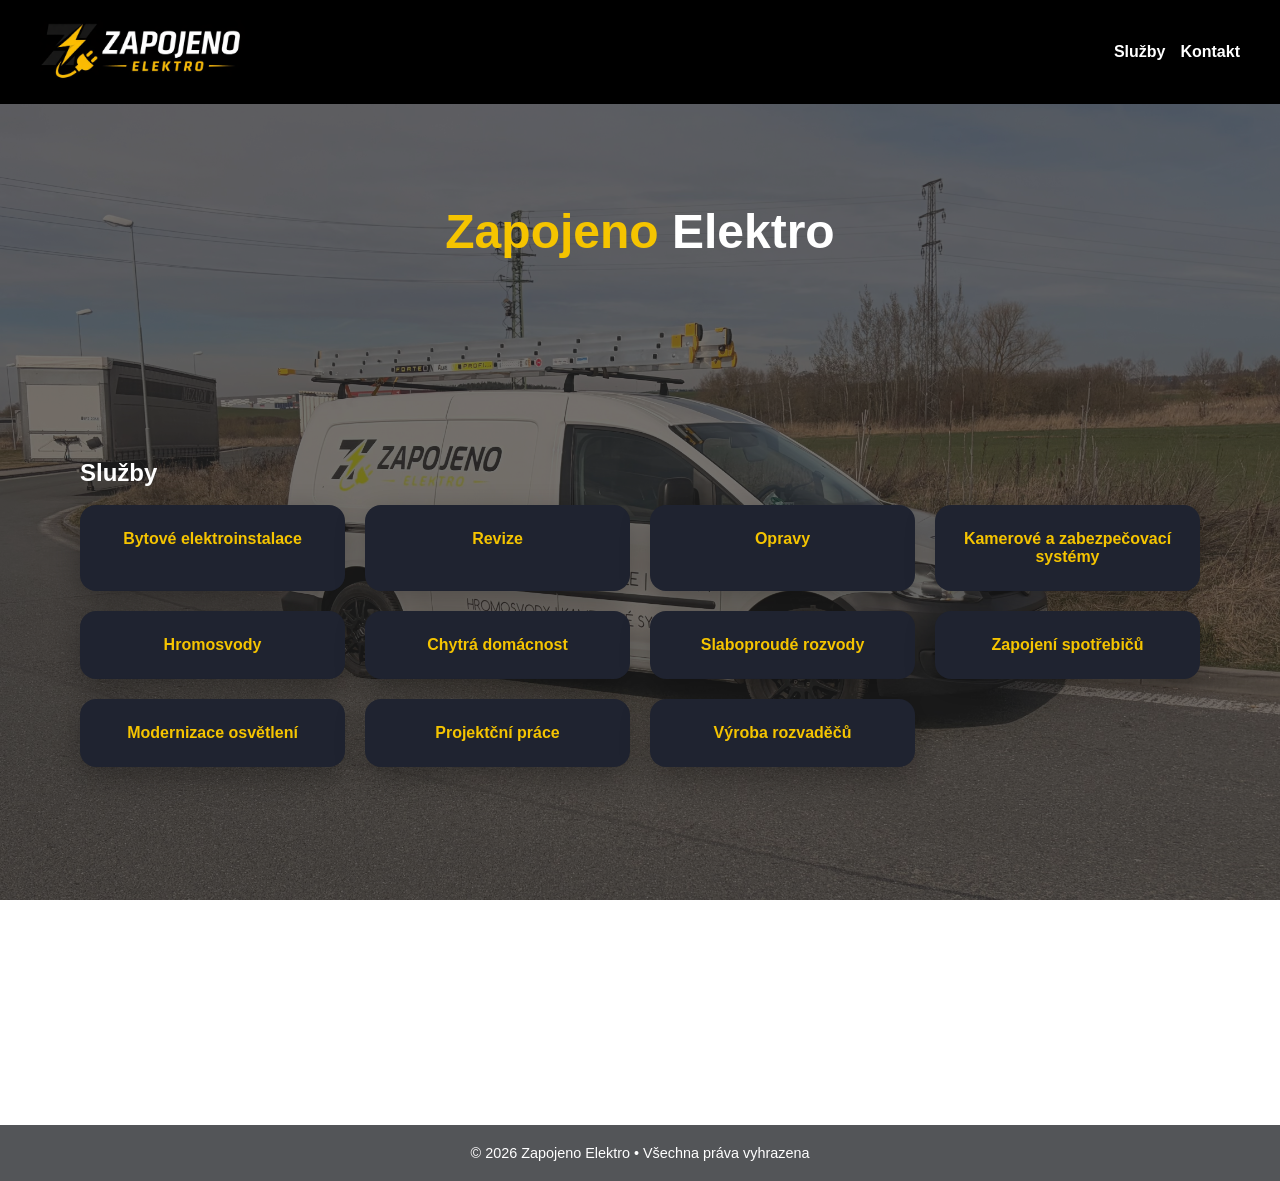
==== index.html @ 8c17968d "Add files via upload" ====
<!DOCTYPE html>
<html lang="cs">
<head>
  <meta charset="UTF-8" />
  <meta name="description" content="Elektroinstalace, opravy a revize v Plzni a okolí. Zapojeno Elektro – spolehlivý elektrikář.">
  <title>Zapojeno Elektro</title>
  <style>
* {
  box-sizing: border-box;
  margin: 0;
  padding: 0;
  font-family: "Segoe UI", Tahoma, Geneva, Verdana, sans-serif;
}

body {
  background-image: url('./fotky/auto1.jpeg');
  background-size: cover;
  background-position: center;
  background-repeat: no-repeat;
  background-attachment: fixed;
  color: #ffffff;
}

body::before {
  content: "";
  position: fixed;
  inset: 0;
  background: rgba(40, 40, 40, 0.65);
  z-index: -1;
}

/* ===== HEADER ===== */
header {
  display: flex;
  align-items: center;
  justify-content: space-between;
  padding: 20px 40px;
  background: rgba(0, 0, 0, 1);
  flex-wrap: wrap;
  gap: 10px;
}

header img {
  height: 60px;
  max-width: 100%;
}

nav {
  display: flex;
  flex-wrap: wrap;
  gap: 15px;
}

nav a {
  color: #ffffff;
  text-decoration: none;
  font-weight: 600;
}

nav a:hover {
  color: #f5c400;
}

/* ===== HERO ===== */
.hero {
  padding: 100px 40px;
  text-align: center;
}

.hero h1 {
  font-size: 3rem;
  margin-bottom: 20px;
}

.hero span {
  color: #f5c400;
}

.hero p {
  font-size: 1.2rem;
  opacity: 0.9;
  margin-bottom: 40px;
}

/* ===== SECTIONS ===== */
section {
  padding: 80px 40px;
  max-width: 1200px;
  margin: auto;
}

/* ===== SERVICES GRID ===== */
.services {
  display: grid;
  grid-template-columns: repeat(auto-fit, minmax(220px, 1fr));
  gap: 20px;
}

/* ===== CARDS ===== */
.card {
  background: #1f2330;
  padding: 25px;
  border-radius: 16px;
  box-shadow: 0 10px 30px rgba(0,0,0,0.3);
  cursor: pointer;
  transition: transform 0.2s ease;
  text-align: center;
}

.card:hover {
  transform: translateY(-5px);
}

.card h3 {
  color: #f5c400;
  font-size: 1rem;
}

/* ===== CONTACT ===== */
.contact {
  text-align: center;
}

/* ===== FOOTER ===== */
footer {
  padding: 20px;
  text-align: center;
  background: #0b0d12;
  font-size: 0.9rem;
  opacity: 0.7;
}

/* =========================
   📱 RESPONSIVE BREAKPOINTY
   ========================= */

/* TABLET */
@media (max-width: 900px) {
  .hero h1 {
    font-size: 2.2rem;
  }

  section {
    padding: 60px 20px;
  }

  header {
    padding: 15px 20px;
  }
}

/* MOBIL */
@media (max-width: 600px) {
  .hero {
    padding: 80px 20px;
  }

  .hero h1 {
    font-size: 1.8rem;
  }

  .hero p {
    font-size: 1rem;
  }

  nav {
    justify-content: center;
    width: 100%;
  }

  header {
    flex-direction: column;
    align-items: center;
    text-align: center;
  }

  .services {
    grid-template-columns: 1fr;
  }

  .card {
    padding: 20px;
  }
}
</style>
</head>
<body>

<header>
  <a href="index.html">
    <img src="logo.png" alt="Zapojeno Elektro logo" style="cursor: pointer;">
</a>
  <nav>
    <a href="#sluzby">Služby</a>
    <a href="#kontakt">Kontakt</a>
  </nav>
</header>

<div class="hero">
  <h1><span>Zapojeno</span> Elektro</h1>
</div>

<section id="sluzby">
  <h2>Služby</h2>
  <br>
  <div class="services">
    <div class="card" onclick="window.open('byt_el.html', '_blank')">
      <h3>Bytové elektroinstalace</h3>
    </div>
    <div class="card" onclick="window.open('revize.html', '_blank')">
      <h3>Revize</h3>
    </div>
    <div class="card" onclick="window.open('opravy.html', '_blank')">
      <h3>Opravy</h3>
    </div>
    <div class="card" onclick="window.open('cam_sys.html', '_blank')">
      <h3>Kamerové a zabezpečovací systémy</h3>
    </div>
    <div class="card" onclick="window.open('hromosvody.html', '_blank')">
      <h3>Hromosvody</h3>
    </div>
    <div class="card" onclick="window.open('smarthome.html', '_blank')">
      <h3>Chytrá domácnost</h3>
    </div>
    <div class="card" onclick="window.open('slabo_proud.html', '_blank')">
      <h3>Slaboproudé rozvody</h3>
    </div>
    <div class="card" onclick="window.open('zap_spot.html', '_blank')">
      <h3>Zapojení spotřebičů</h3>
    </div>
    <div class="card" onclick="window.open('modern_osvetleni.html', '_blank')">
      <h3>Modernizace osvětlení</h3>
    </div>
    <div class="card" onclick="window.open('projekt_prace.html', '_blank')">
      <h3>Projektční práce</h3>
    </div>
    <div class="card" onclick="window.open('vyroba_rozv.html', '_blank')">
      <h3>Výroba rozvaděčů</h3>
    </div>
  </div>
</section>

<section id="kontakt" class="contact">
  <h2>Kontakt</h2>
  <br>
  <p><strong>Telefon:</strong> +420 605 868 540</p>
  <p><strong>Email:</strong> zapojeno.elektro@gmail.com</p>
  <p><strong>kraj:</strong> plzeňský kraj</p>
  <p><strong>IČ:</strong> 23343800</p>
</section>

<footer>
  © 2026 Zapojeno Elektro • Všechna práva vyhrazena
</footer>

</body>
</html>
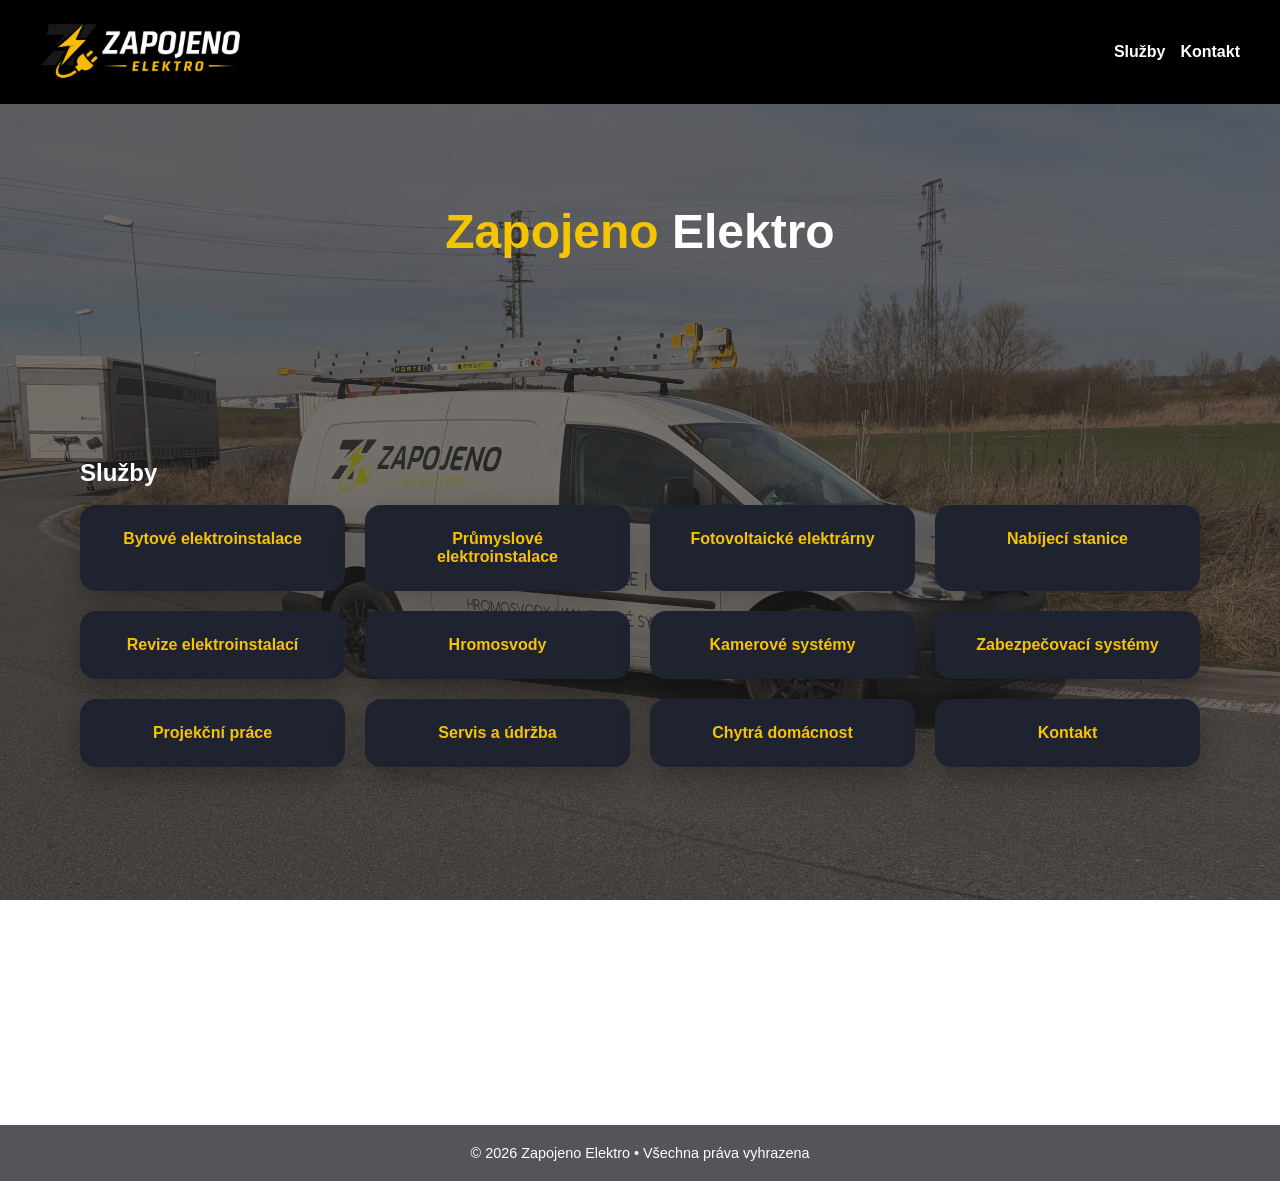
==== commit 0d78b5b3: "upravy webu + icon" ====
--- a/index.html
+++ b/index.html
@@ -2,8 +2,12 @@
 <html lang="cs">
 <head>
   <meta charset="UTF-8" />
-  <meta name="description" content="Elektroinstalace, opravy a revize v Plzni a okolí. Zapojeno Elektro – spolehlivý elektrikář.">
-  <title>Zapojeno Elektro</title>
+  <meta name="description" content="elektrikář Plzeň, elektroinstalace Plzeň, elektrikář Plzeňský kraj, elektrikář Zbůch, elektro práce Plzeň, opravy elektroinstalace, revize elektro zařízení, bytové elektroinstalace, zapojení spotřebičů, modernizace osvětlení, výroba rozvaděčů, projektování elektroinstalace, hromosvody montáž, slaboproudé rozvody, chytrá domácnost instalace, kamerové systémy instalace, zabezpečovací systémy, elektrikář Plzeň a okolí, elektro služby Plzeňsko, spolehlivý elektrikář Plzeň, levný elektrikář Plzeň, rychlé opravy elektro Plzeň, instalace chytré domácnosti Plzeň, revize elektroinstalace cena, montáž kamerového systému Plzeň">
+  <meta name="viewport" content="width=device-width, initial-scale=1.0" />
+  <title>Elektrikář Plzeň | Elektroinstalace, revize a opravy | Zapojeno Elektro</title>
+
+  <link rel="icon" type="image/png" href="icon.png">
+
   <style>
 * {
   box-sizing: border-box;
@@ -12,13 +16,22 @@
   font-family: "Segoe UI", Tahoma, Geneva, Verdana, sans-serif;
 }
 
+/* ===== BODY + FOOTER FIX ===== */
 body {
+  display: flex;
+  flex-direction: column;
+  min-height: 100vh;
+
   background-image: url('./fotky/auto1.jpeg');
   background-size: cover;
   background-position: center;
   background-repeat: no-repeat;
   background-attachment: fixed;
   color: #ffffff;
+}
+
+.page {
+  flex: 1;
 }
 
 body::before {
@@ -76,12 +89,6 @@
   color: #f5c400;
 }
 
-.hero p {
-  font-size: 1.2rem;
-  opacity: 0.9;
-  margin-bottom: 40px;
-}
-
 /* ===== SECTIONS ===== */
 section {
   padding: 80px 40px;
@@ -131,7 +138,7 @@
 }
 
 /* =========================
-   📱 RESPONSIVE BREAKPOINTY
+   📱 RESPONSIVE
    ========================= */
 
 /* TABLET */
@@ -159,10 +166,6 @@
     font-size: 1.8rem;
   }
 
-  .hero p {
-    font-size: 1rem;
-  }
-
   nav {
     justify-content: center;
     width: 100%;
@@ -174,22 +177,31 @@
     text-align: center;
   }
 
+  /* 🔥 2 KARTY NA ŘÁDEK */
   .services {
-    grid-template-columns: 1fr;
+    grid-template-columns: repeat(2, 1fr);
+    gap: 15px;
   }
 
   .card {
-    padding: 20px;
-  }
-}
-</style>
+    padding: 15px;
+  }
+
+  .card h3 {
+    font-size: 0.85rem;
+  }
+}
+  </style>
 </head>
+
 <body>
+
+<div class="page">
 
 <header>
   <a href="index.html">
-    <img src="logo.png" alt="Zapojeno Elektro logo" style="cursor: pointer;">
-</a>
+    <img src="logo.png" alt="Zapojeno Elektro logo">
+  </a>
   <nav>
     <a href="#sluzby">Služby</a>
     <a href="#kontakt">Kontakt</a>
@@ -204,39 +216,53 @@
   <h2>Služby</h2>
   <br>
   <div class="services">
-    <div class="card" onclick="window.open('byt_el.html', '_blank')">
-      <h3>Bytové elektroinstalace</h3>
-    </div>
-    <div class="card" onclick="window.open('revize.html', '_blank')">
-      <h3>Revize</h3>
-    </div>
-    <div class="card" onclick="window.open('opravy.html', '_blank')">
-      <h3>Opravy</h3>
-    </div>
-    <div class="card" onclick="window.open('cam_sys.html', '_blank')">
-      <h3>Kamerové a zabezpečovací systémy</h3>
-    </div>
-    <div class="card" onclick="window.open('hromosvody.html', '_blank')">
-      <h3>Hromosvody</h3>
-    </div>
-    <div class="card" onclick="window.open('smarthome.html', '_blank')">
-      <h3>Chytrá domácnost</h3>
-    </div>
-    <div class="card" onclick="window.open('slabo_proud.html', '_blank')">
-      <h3>Slaboproudé rozvody</h3>
-    </div>
-    <div class="card" onclick="window.open('zap_spot.html', '_blank')">
-      <h3>Zapojení spotřebičů</h3>
-    </div>
-    <div class="card" onclick="window.open('modern_osvetleni.html', '_blank')">
-      <h3>Modernizace osvětlení</h3>
-    </div>
-    <div class="card" onclick="window.open('projekt_prace.html', '_blank')">
-      <h3>Projektční práce</h3>
-    </div>
-    <div class="card" onclick="window.open('vyroba_rozv.html', '_blank')">
-      <h3>Výroba rozvaděčů</h3>
-    </div>
+    <div class="card" onclick="window.location.href='byt_el.html'">
+  <h3>Bytové elektroinstalace</h3>
+</div>
+
+<div class="card" onclick="window.location.href='prumysl.html'">
+  <h3>Průmyslové elektroinstalace</h3>
+</div>
+
+<div class="card" onclick="window.location.href='fotovoltaika.html'">
+  <h3>Fotovoltaické elektrárny</h3>
+</div>
+
+<div class="card" onclick="window.location.href='nabijecky.html'">
+  <h3>Nabíjecí stanice</h3>
+</div>
+
+<div class="card" onclick="window.location.href='revize.html'">
+  <h3>Revize elektroinstalací</h3>
+</div>
+
+<div class="card" onclick="window.location.href='hromosvody.html'">
+  <h3>Hromosvody</h3>
+</div>
+
+<div class="card" onclick="window.location.href='kamerove_systemy.html'">
+  <h3>Kamerové systémy</h3>
+</div>
+
+<div class="card" onclick="window.location.href='zabezpeceni.html'">
+  <h3>Zabezpečovací systémy</h3>
+</div>
+
+<div class="card" onclick="window.location.href='projekce.html'">
+  <h3>Projekční práce</h3>
+</div>
+
+<div class="card" onclick="window.location.href='servis.html'">
+  <h3>Servis a údržba</h3>
+</div>
+
+<div class="card" onclick="window.location.href='chytra_domacnost.html'">
+  <h3>Chytrá domácnost</h3>
+</div>
+
+<div class="card" onclick="window.location.href='kontakt.html'">
+  <h3>Kontakt</h3>
+</div>
   </div>
 </section>
 
@@ -245,9 +271,11 @@
   <br>
   <p><strong>Telefon:</strong> +420 605 868 540</p>
   <p><strong>Email:</strong> zapojeno.elektro@gmail.com</p>
-  <p><strong>kraj:</strong> plzeňský kraj</p>
+  <p><strong>Kraj:</strong> Plzeňský kraj</p>
   <p><strong>IČ:</strong> 23343800</p>
 </section>
+
+</div>
 
 <footer>
   © 2026 Zapojeno Elektro • Všechna práva vyhrazena
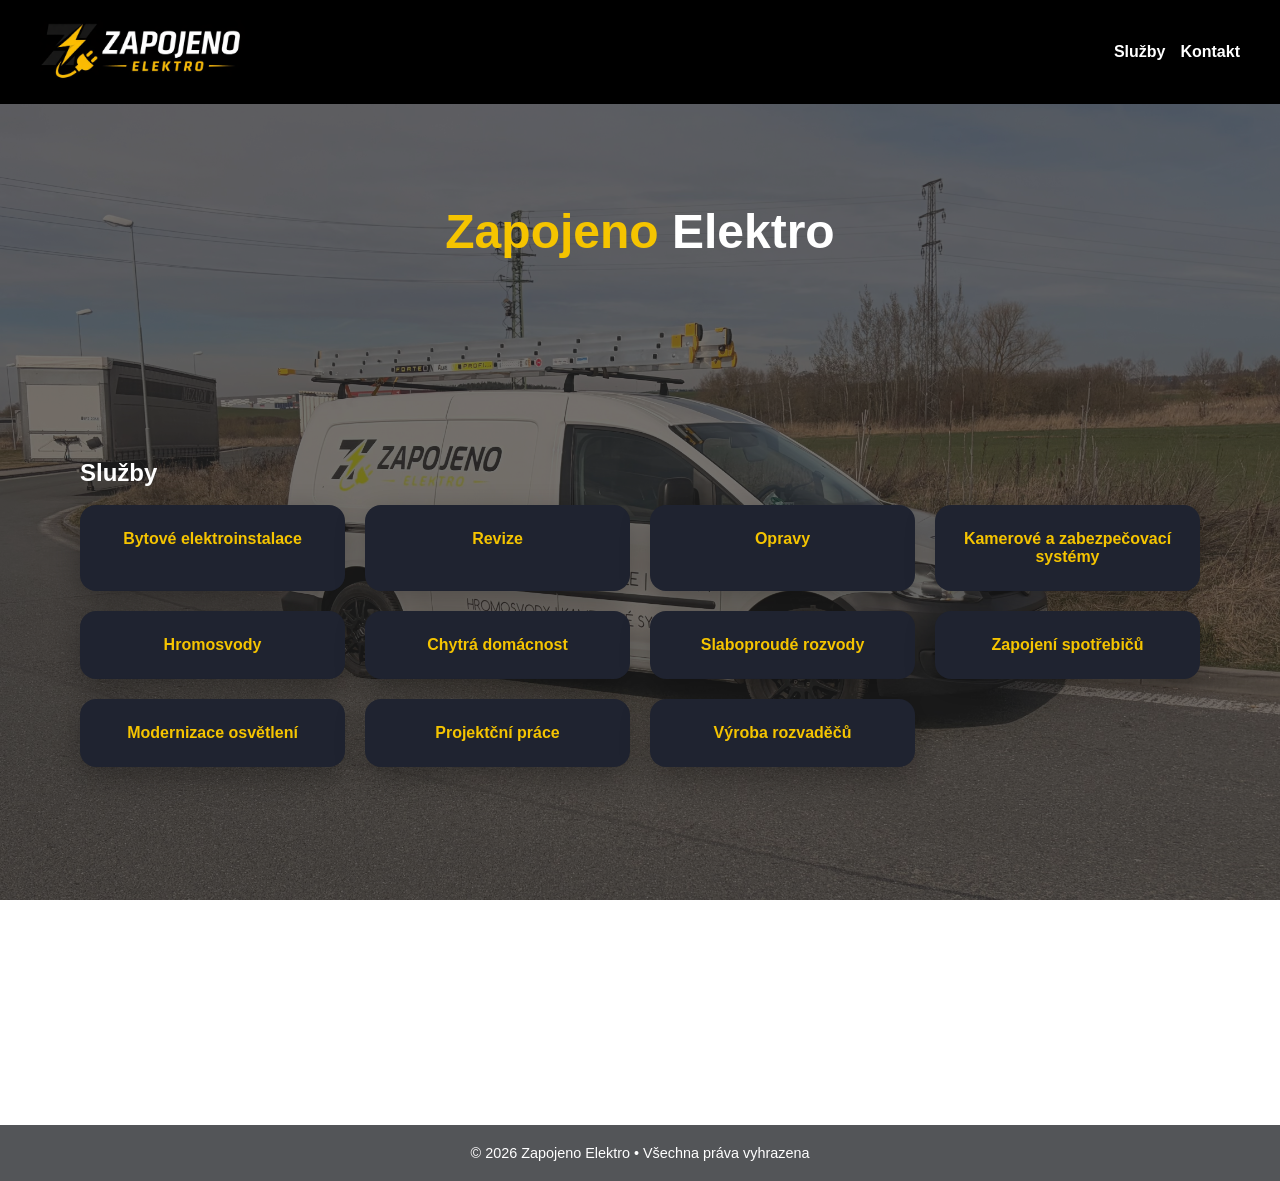
==== commit ea6e0e8e: "uprava karet" ====
--- a/index.html
+++ b/index.html
@@ -220,48 +220,44 @@
   <h3>Bytové elektroinstalace</h3>
 </div>
 
-<div class="card" onclick="window.location.href='prumysl.html'">
-  <h3>Průmyslové elektroinstalace</h3>
-</div>
-
-<div class="card" onclick="window.location.href='fotovoltaika.html'">
-  <h3>Fotovoltaické elektrárny</h3>
-</div>
-
-<div class="card" onclick="window.location.href='nabijecky.html'">
-  <h3>Nabíjecí stanice</h3>
-</div>
-
 <div class="card" onclick="window.location.href='revize.html'">
-  <h3>Revize elektroinstalací</h3>
+  <h3>Revize</h3>
+</div>
+
+<div class="card" onclick="window.location.href='opravy.html'">
+  <h3>Opravy</h3>
+</div>
+
+<div class="card" onclick="window.location.href='cam_sys.html'">
+  <h3>Kamerové a zabezpečovací systémy</h3>
 </div>
 
 <div class="card" onclick="window.location.href='hromosvody.html'">
   <h3>Hromosvody</h3>
 </div>
 
-<div class="card" onclick="window.location.href='kamerove_systemy.html'">
-  <h3>Kamerové systémy</h3>
-</div>
-
-<div class="card" onclick="window.location.href='zabezpeceni.html'">
-  <h3>Zabezpečovací systémy</h3>
-</div>
-
-<div class="card" onclick="window.location.href='projekce.html'">
-  <h3>Projekční práce</h3>
-</div>
-
-<div class="card" onclick="window.location.href='servis.html'">
-  <h3>Servis a údržba</h3>
-</div>
-
-<div class="card" onclick="window.location.href='chytra_domacnost.html'">
+<div class="card" onclick="window.location.href='smarthome.html'">
   <h3>Chytrá domácnost</h3>
 </div>
 
-<div class="card" onclick="window.location.href='kontakt.html'">
-  <h3>Kontakt</h3>
+<div class="card" onclick="window.location.href='slabo_proud.html'">
+  <h3>Slaboproudé rozvody</h3>
+</div>
+
+<div class="card" onclick="window.location.href='zap_spot.html'">
+  <h3>Zapojení spotřebičů</h3>
+</div>
+
+<div class="card" onclick="window.location.href='modern_osvetleni.html'">
+  <h3>Modernizace osvětlení</h3>
+</div>
+
+<div class="card" onclick="window.location.href='projekt_prace.html'">
+  <h3>Projektční práce</h3>
+</div>
+
+<div class="card" onclick="window.location.href='vyroba_rozv.html'">
+  <h3>Výroba rozvaděčů</h3>
 </div>
   </div>
 </section>
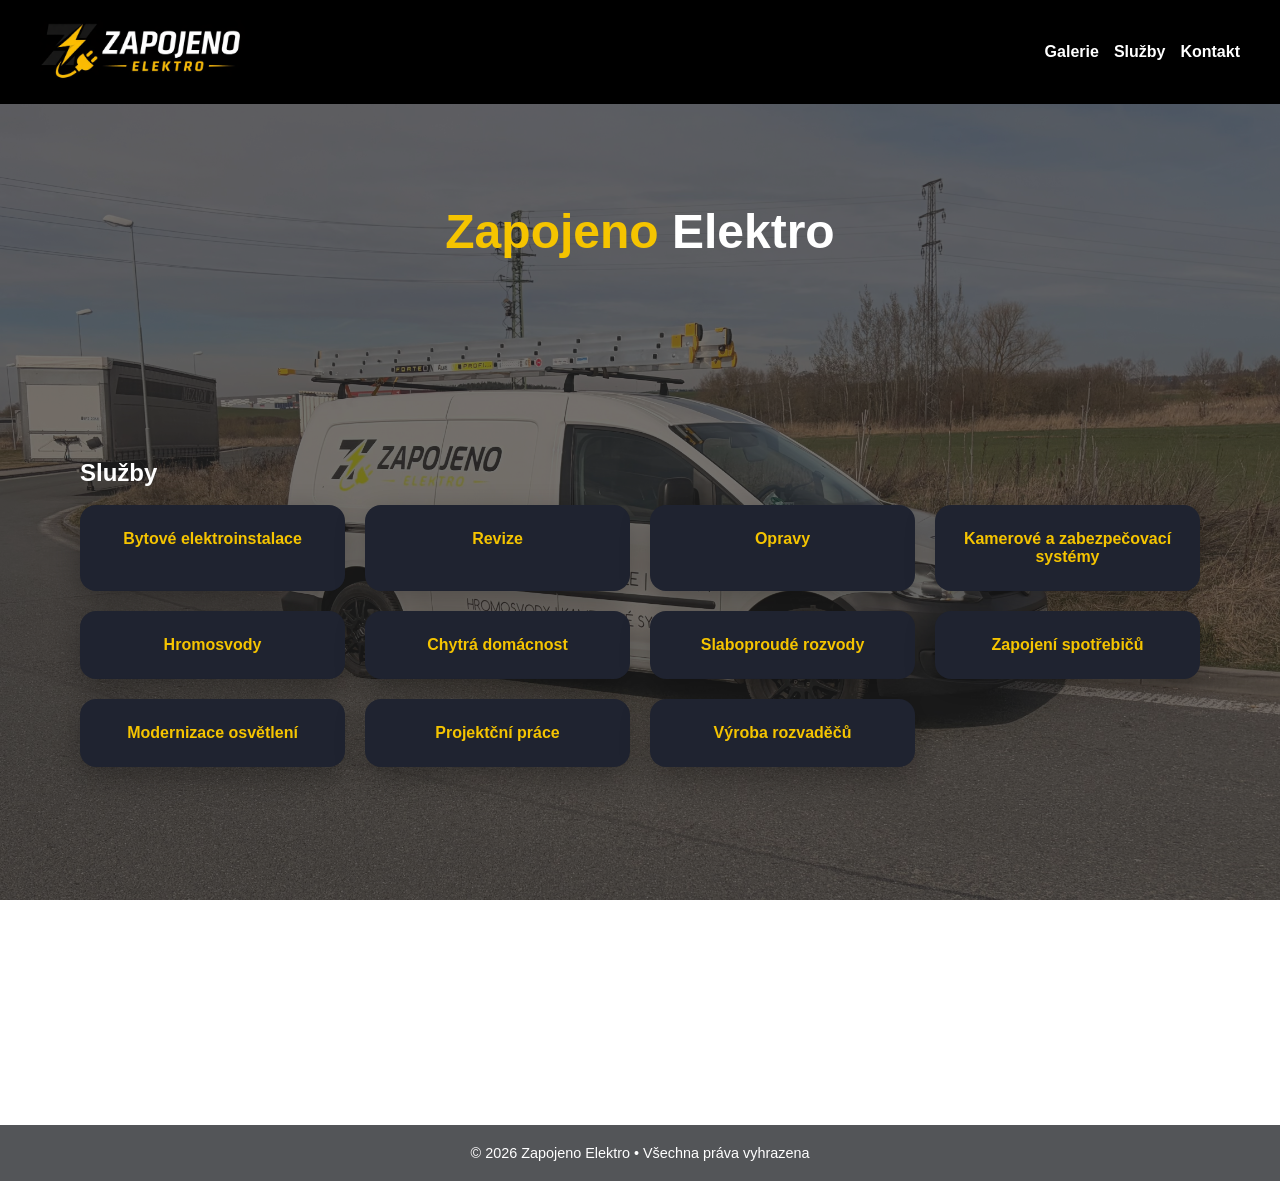
==== commit bae128f1: "galerie" ====
--- a/index.html
+++ b/index.html
@@ -203,6 +203,7 @@
     <img src="logo.png" alt="Zapojeno Elektro logo">
   </a>
   <nav>
+    <a href="../hnidy-str-nky/galerie.php">Galerie</a>
     <a href="#sluzby">Služby</a>
     <a href="#kontakt">Kontakt</a>
   </nav>
